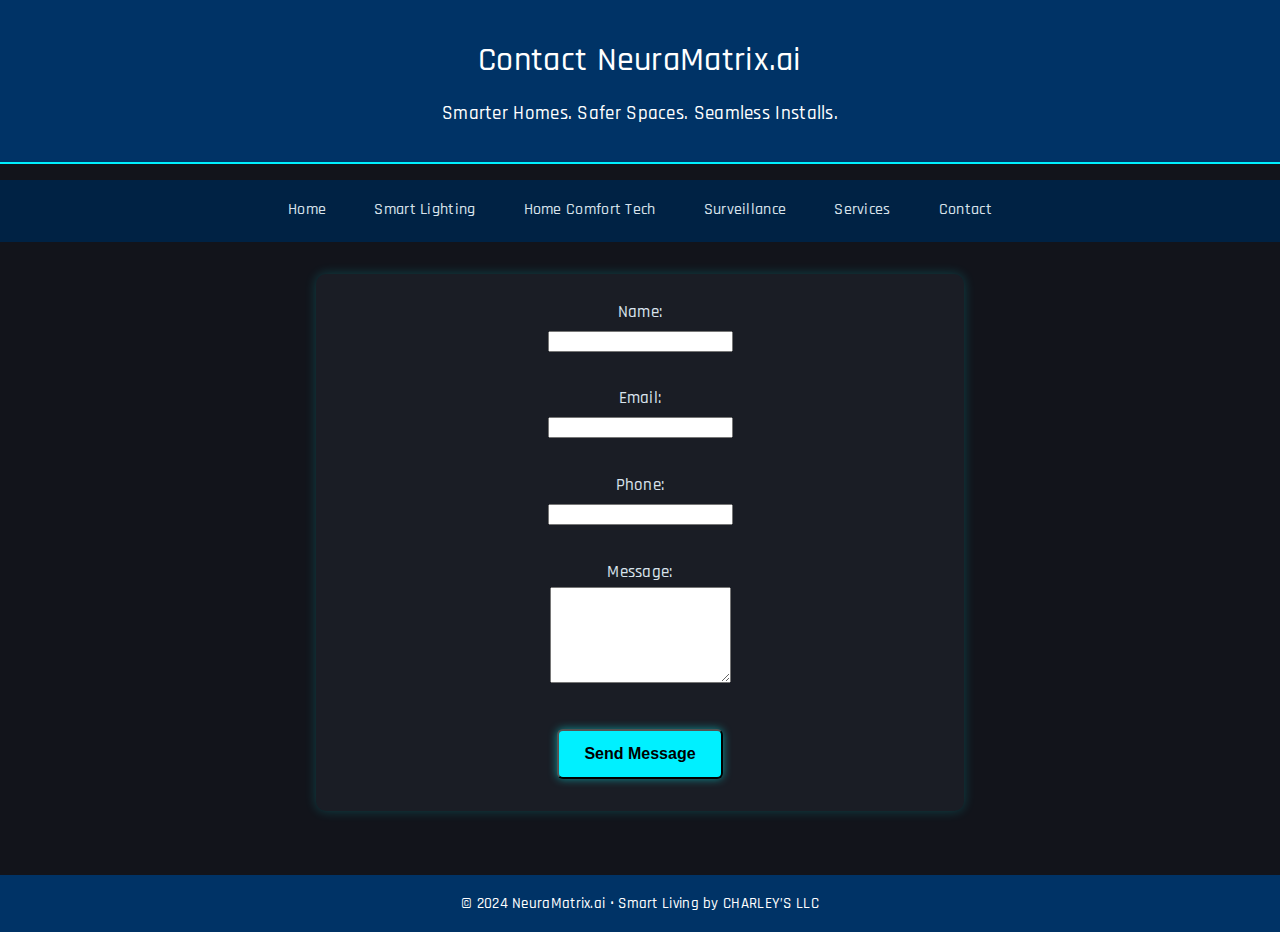
==== contact.html @ 963152a5 "Create contact.html" ====
<!DOCTYPE html>
<html lang="en">
<head>
  <meta charset="UTF-8" />
  <meta name="viewport" content="width=device-width, initial-scale=1.0"/>
  <title>Contact – NeuraMatrix.ai</title>
  <link rel="stylesheet" href="styles.css" />
</head>
<body>
  <header>
    <h1>Contact NeuraMatrix.ai</h1>
    <p>Smarter Homes. Safer Spaces. Seamless Installs.</p>
  </header>

  <nav class="main-nav">
    <a href="index.html">Home</a>
    <a href="smart-lighting.html">Smart Lighting</a>
    <a href="luxury-wellness.html">Home Comfort Tech</a>
    <a href="surveillance.html">Surveillance</a>
    <a href="services.html">Services</a>
    <a href="contact.html">Contact</a>
  </nav>

  <main>
    <section style="max-width: 600px; margin: auto;">
      <form action="https://formspree.io/f/mqkrrkzd" method="POST">
        <label for="name">Name:</label><br/>
        <input type="text" id="name" name="name" required><br/><br/>

        <label for="email">Email:</label><br/>
        <input type="email" id="email" name="email" required><br/><br/>

        <label for="phone">Phone:</label><br/>
        <input type="tel" id="phone" name="phone"><br/><br/>

        <label for="message">Message:</label><br/>
        <textarea id="message" name="message" rows="6" required></textarea><br/><br/>

        <button type="submit" class="btn">Send Message</button>
      </form>
    </section>
  </main>

  <footer>
    <p>&copy; 2024 NeuraMatrix.ai • Smart Living by CHARLEY’S LLC</p>
  </footer>
</body>
</html>
---- styles.css ----
/* Import readable tech-style font */
@import url('https://fonts.googleapis.com/css2?family=Rajdhani:wght@400;500;600&display=swap');

/* General Reset */
body, h1, h2, p, a {
    margin: 0;
    padding: 0;
    box-sizing: border-box;
    font-weight: 500;
    letter-spacing: 0.3px;
    transition: all 0.3s ease-in-out;
}

body {
    font-family: 'Rajdhani', sans-serif;
    background-color: #12141b;
    color: #d8e3ec;
    line-height: 1.7;
    font-size: 17px;
}

/* Header Styling */
header {
    background-color: #003366;
    color: #ffffff;
    text-align: center;
    padding: 2rem 0;
    border-bottom: 2px solid #00f0ff;
}

.header-glow h1 {
    font-size: 2.5rem;
    text-shadow: 0 0 8px #00f0ff;
    animation: flicker 3s infinite alternate;
}

@keyframes flicker {
    0% { opacity: 1; }
    50% { opacity: 0.85; text-shadow: 0 0 10px #00f0ff; }
    100% { opacity: 1; text-shadow: 0 0 5px #00c0cc; }
}

header p {
    font-size: 1.2rem;
    margin-top: 0.5rem;
}

/* Navigation Bar */
nav.main-nav {
    margin-top: 1rem;
    background-color: #002244;
    display: flex;
    justify-content: center;
    flex-wrap: wrap;
    padding: 0.5rem 0;
}

nav.main-nav a {
    color: #d8e3ec;
    text-decoration: none;
    padding: 0.5rem 1rem;
    font-size: 1rem;
    margin: 0 0.5rem;
    position: relative;
}

nav.main-nav a::after {
    content: '';
    display: block;
    height: 2px;
    background: #00f0ff;
    transform: scaleX(0);
    transition: transform 0.3s ease-in-out;
    transform-origin: left;
}

nav.main-nav a:hover::after {
    transform: scaleX(1);
}

nav.main-nav a:hover {
    color: #00f0ff;
    text-shadow: 0 0 6px #00f0ff;
}

/* Main Content */
main {
    padding: 2rem;
    text-align: center;
}

section {
    margin-bottom: 2rem;
    padding: 1.5rem;
    background-color: #1a1d25;
    border-radius: 10px;
    box-shadow: 0 0 12px rgba(0, 255, 255, 0.2);
    transition: transform 0.2s ease-in-out;
}

section:hover {
    transform: translateY(-4px) scale(1.01);
    box-shadow: 0 0 18px rgba(0, 255, 255, 0.35);
}

section h2 {
    margin-bottom: 1rem;
    font-size: 1.9rem;
    color: #00f0ff;
    text-shadow: 0 0 5px #00f0ff;
}

section p {
    margin-bottom: 1.5rem;
    font-size: 1.05rem;
}

/* Buttons */
.btn {
    display: inline-block;
    padding: 0.85rem 1.6rem;
    background-color: #00f0ff;
    color: #000;
    text-decoration: none;
    border-radius: 6px;
    font-size: 1rem;
    font-weight: 600;
    margin: 0.5rem;
    box-shadow: 0 0 8px rgba(0, 255, 255, 0.5);
    transition: all 0.3s ease-in-out;
}

.btn:hover {
    background-color: #00c0cc;
    transform: scale(1.05);
    box-shadow: 0 0 15px rgba(0, 255, 255, 0.7);
}

.btn.btn-outline {
    background: transparent;
    color: #00f0ff;
    border: 2px solid #00f0ff;
}

.btn.btn-outline:hover {
    background-color: #00f0ff;
    color: #000;
}

/* Footer */
footer {
    background-color: #003366;
    color: white;
    text-align: center;
    padding: 1rem 0;
    margin-top: 2rem;
    font-size: 0.95rem;
}

/* Subtle Buzz on Hover */
a:hover, .btn:hover, nav.main-nav a:hover {
    animation: buzz 0.15s linear 1;
}

@keyframes buzz {
    0%   { transform: translateX(0); }
    25%  { transform: translateX(-2px); }
    50%  { transform: translateX(2px); }
    75%  { transform: translateX(-1px); }
    100% { transform: translateX(0); }
}
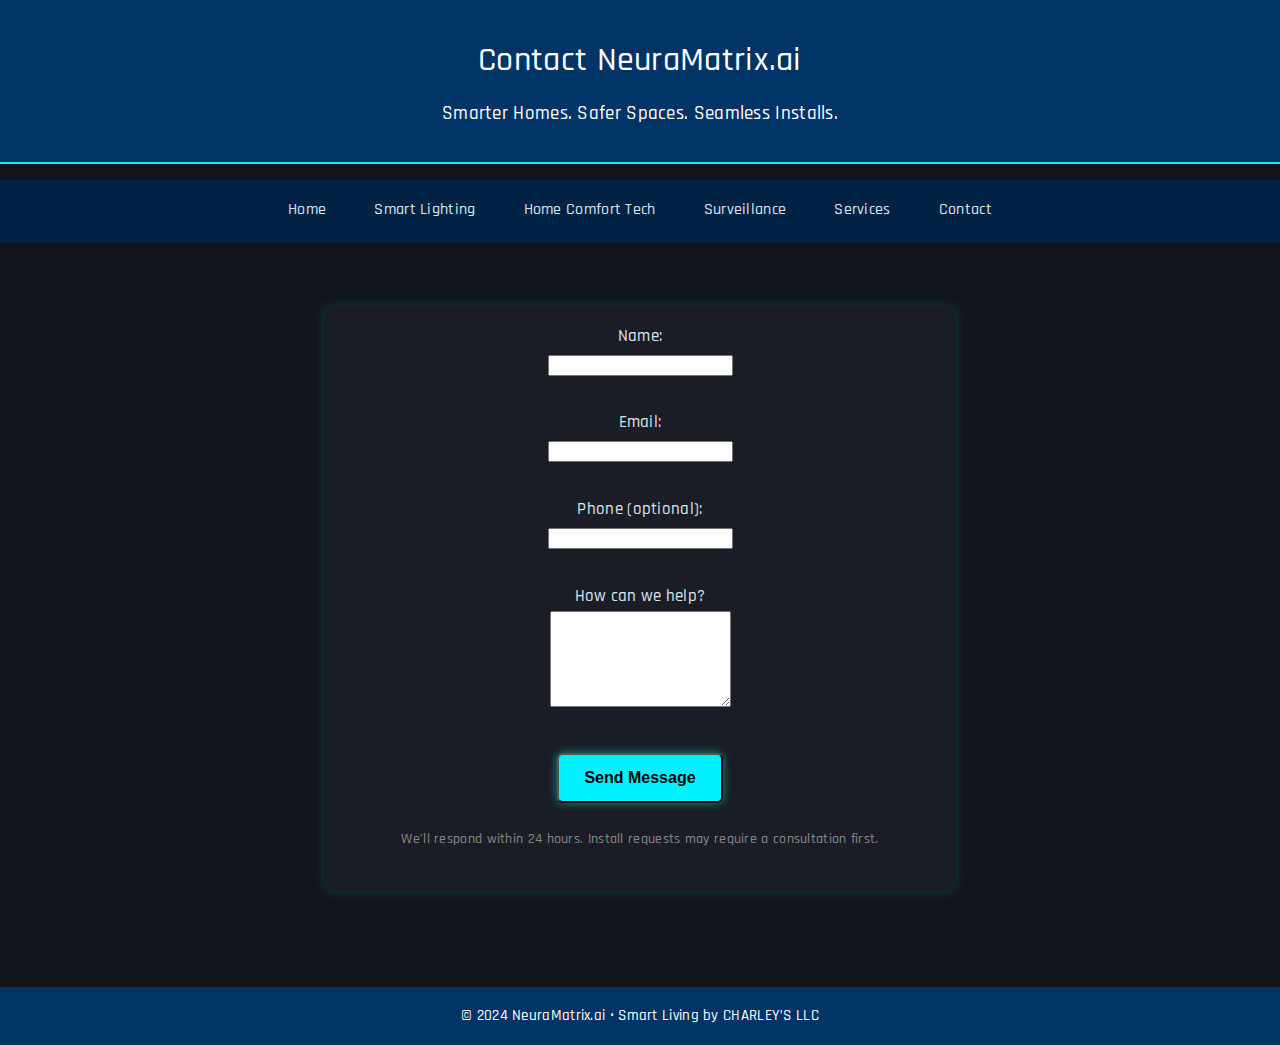
==== commit a85b2589: "Update contact.html" ====
--- a/contact.html
+++ b/contact.html
@@ -18,11 +18,11 @@
     <a href="luxury-wellness.html">Home Comfort Tech</a>
     <a href="surveillance.html">Surveillance</a>
     <a href="services.html">Services</a>
-    <a href="contact.html">Contact</a>
+    <a href="contact.html" class="active">Contact</a>
   </nav>
 
   <main>
-    <section style="max-width: 600px; margin: auto;">
+    <section style="max-width: 600px; margin: 2rem auto; padding: 1rem;">
       <form action="https://formspree.io/f/mqkrrkzd" method="POST">
         <label for="name">Name:</label><br/>
         <input type="text" id="name" name="name" required><br/><br/>
@@ -30,14 +30,18 @@
         <label for="email">Email:</label><br/>
         <input type="email" id="email" name="email" required><br/><br/>
 
-        <label for="phone">Phone:</label><br/>
+        <label for="phone">Phone (optional):</label><br/>
         <input type="tel" id="phone" name="phone"><br/><br/>
 
-        <label for="message">Message:</label><br/>
+        <label for="message">How can we help?</label><br/>
         <textarea id="message" name="message" rows="6" required></textarea><br/><br/>
 
         <button type="submit" class="btn">Send Message</button>
       </form>
+
+      <p style="font-size: 0.9rem; color: #888; text-align: center; margin-top: 1rem;">
+        We’ll respond within 24 hours. Install requests may require a consultation first.
+      </p>
     </section>
   </main>
 
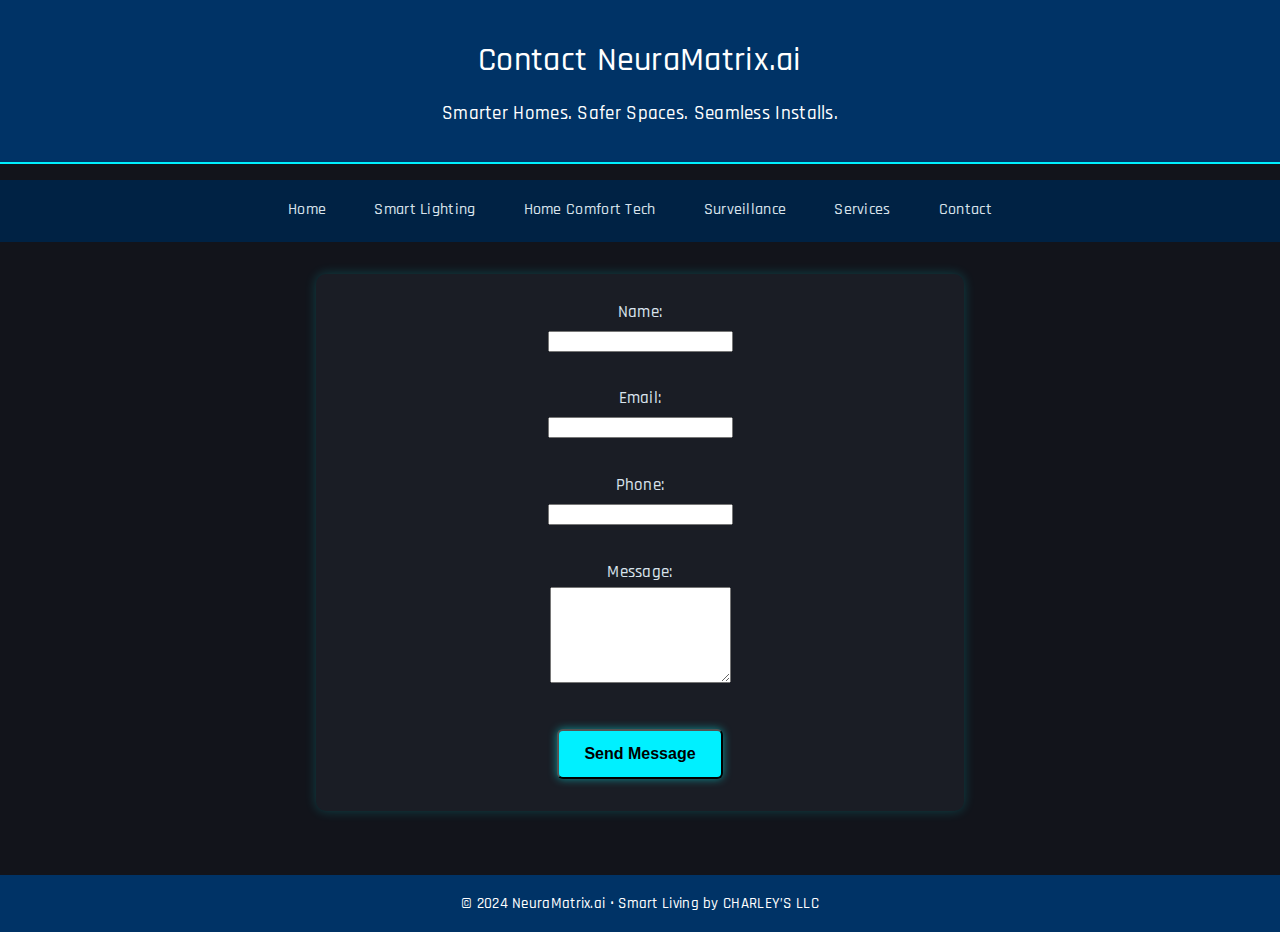
==== commit 7bd11f7d: "Update contact.html" ====
--- a/contact.html
+++ b/contact.html
@@ -18,30 +18,26 @@
     <a href="luxury-wellness.html">Home Comfort Tech</a>
     <a href="surveillance.html">Surveillance</a>
     <a href="services.html">Services</a>
-    <a href="contact.html" class="active">Contact</a>
+    <a href="contact.html">Contact</a>
   </nav>
 
   <main>
-    <section style="max-width: 600px; margin: 2rem auto; padding: 1rem;">
-      <form action="https://formspree.io/f/mqkrrkzd" method="POST">
+    <section style="max-width: 600px; margin: auto;">
+      <form action="https://formspree.io/f/xnnpkwzg" method="POST">
         <label for="name">Name:</label><br/>
         <input type="text" id="name" name="name" required><br/><br/>
 
         <label for="email">Email:</label><br/>
         <input type="email" id="email" name="email" required><br/><br/>
 
-        <label for="phone">Phone (optional):</label><br/>
+        <label for="phone">Phone:</label><br/>
         <input type="tel" id="phone" name="phone"><br/><br/>
 
-        <label for="message">How can we help?</label><br/>
+        <label for="message">Message:</label><br/>
         <textarea id="message" name="message" rows="6" required></textarea><br/><br/>
 
         <button type="submit" class="btn">Send Message</button>
       </form>
-
-      <p style="font-size: 0.9rem; color: #888; text-align: center; margin-top: 1rem;">
-        We’ll respond within 24 hours. Install requests may require a consultation first.
-      </p>
     </section>
   </main>
 
